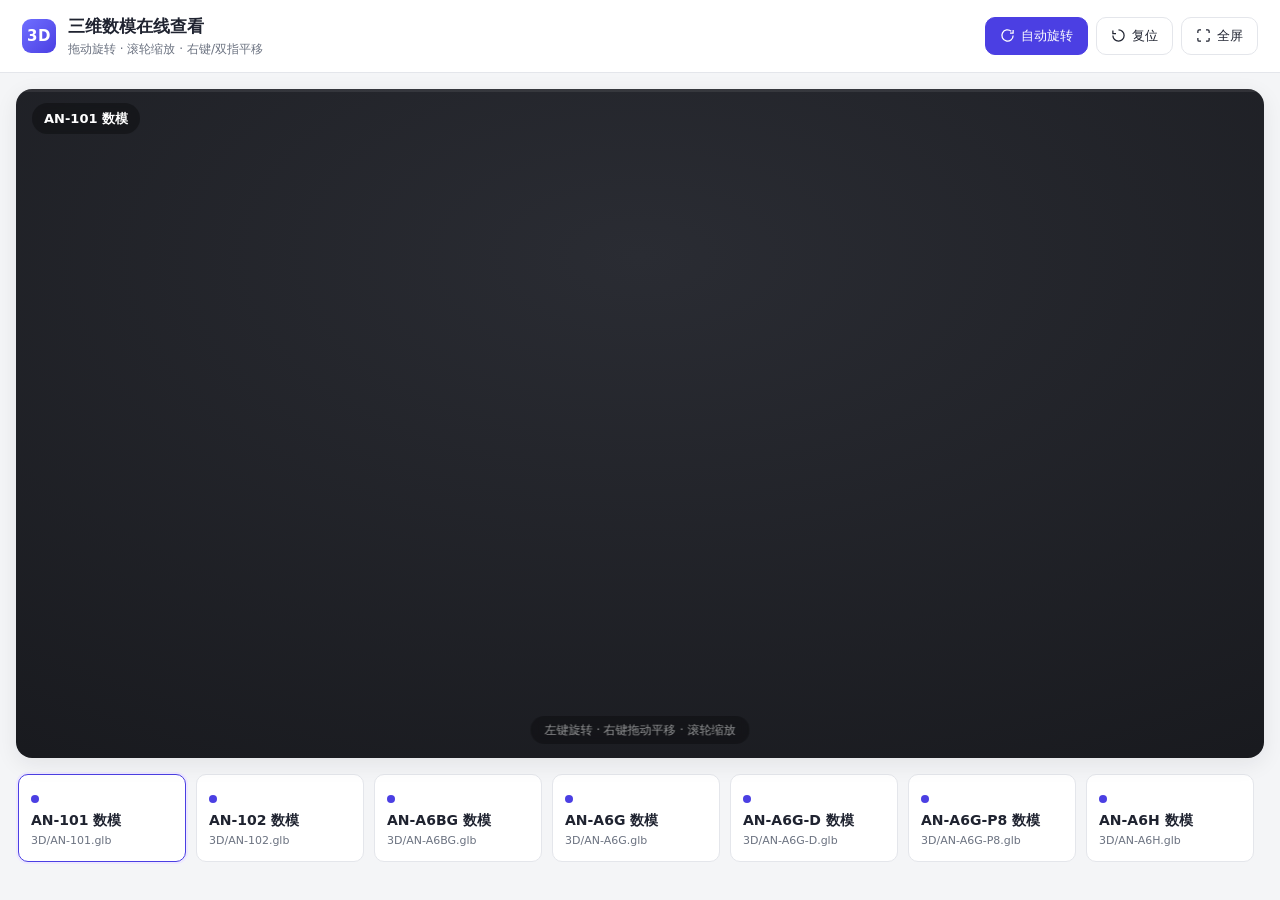
==== 3d-viewer.html @ bc669fc3 "3D模型" ====
<!DOCTYPE html>
<html lang="zh-CN">
<head>
<meta charset="UTF-8" />
<meta name="viewport" content="width=device-width, initial-scale=1.0" />
<title>3D数模 · 在线查看</title>
<script type="module" src="model-viewer.min.js"></script>
<style>
  :root {
    --bg: #f4f5f7;
    --chrome: #ffffff;
    --stage-1: #2a2c33;
    --stage-2: #131418;
    --text: #1f2330;
    --text-muted: #6b7280;
    --border: #e4e6eb;
    --accent: #4b3fe3;
    --accent-soft: #eee9ff;
    --radius: 10px;
    --shadow: 0 6px 22px rgba(20, 22, 34, 0.08);
    --sans: "PingFang SC", "Microsoft YaHei", "Segoe UI", system-ui, sans-serif;
  }
  * { box-sizing: border-box; }
  html, body { height: 100%; margin: 0; }
  body {
    background: var(--bg);
    color: var(--text);
    font: 15px/1.5 var(--sans);
    display: flex;
    flex-direction: column;
    min-height: 100vh;
  }

  /* header */
  header {
    display: flex;
    align-items: center;
    justify-content: space-between;
    gap: 16px;
    padding: 14px 22px;
    background: var(--chrome);
    border-bottom: 1px solid var(--border);
    flex-wrap: wrap;
  }
  .brand { display: flex; align-items: center; gap: 12px; }
  .logo {
    width: 34px; height: 34px; border-radius: 9px;
    background: linear-gradient(135deg, #6f6fff, #4b3fe3);
    display: grid; place-items: center; color: #fff; font-weight: 700;
    font-size: 15px; letter-spacing: .5px;
  }
  .brand h1 { margin: 0; font-size: 17px; font-weight: 650; }
  .brand p { margin: 0; font-size: 12px; color: var(--text-muted); }

  .ctrls { display: flex; align-items: center; gap: 8px; flex-wrap: wrap; }
  .btn {
    display: inline-flex; align-items: center; gap: 6px;
    padding: 8px 14px; border-radius: var(--radius);
    border: 1px solid var(--border); background: var(--chrome);
    color: var(--text); font: inherit; font-size: 13px; cursor: pointer;
    transition: all .15s ease; white-space: nowrap;
  }
  .btn:hover { border-color: #c9ccd4; background: #fafafa; }
  .btn.on {
    background: var(--accent); border-color: var(--accent); color: #fff;
  }
  .btn.on:hover { background: #4334d6; }
  .btn svg { width: 15px; height: 15px; flex: none; }

  /* main stage */
  main { flex: 1; display: flex; flex-direction: column; padding: 16px; gap: 14px; min-height: 0; }
  .stage {
    position: relative; flex: 1; min-height: 380px;
    border-radius: 16px; overflow: hidden;
    background: radial-gradient(120% 120% at 50% 25%, var(--stage-1), var(--stage-2));
    box-shadow: var(--shadow);
  }
  model-viewer {
    width: 100%; height: 100%; --poster-color: transparent;
    --progress-bar-color: #8b7dff; --progress-mask: transparent;
  }
  .hint {
    position: absolute; left: 50%; bottom: 14px; transform: translateX(-50%);
    color: rgba(255,255,255,.55); font-size: 12px; pointer-events: none;
    background: rgba(0,0,0,.28); padding: 5px 14px; border-radius: 999px;
    backdrop-filter: blur(4px);
  }
  .badge-name {
    position: absolute; top: 14px; left: 16px;
    color: #fff; font-size: 13px; font-weight: 600;
    background: rgba(0,0,0,.32); padding: 6px 12px; border-radius: 999px;
    backdrop-filter: blur(4px);
  }
  /* progress bar slot */
  .progress {
    position: absolute; top: 0; left: 0; right: 0; height: 3px;
    background: rgba(255,255,255,.08); display: none;
  }
  .progress-bar { height: 100%; width: 0%; background: #8b7dff; transition: width .2s; }

  /* model rail */
  .rail { display: flex; gap: 10px; overflow-x: auto; padding: 2px; }
  .card {
    flex: 0 0 auto; width: 168px; padding: 12px; border-radius: var(--radius);
    border: 1px solid var(--border); background: var(--chrome); cursor: pointer;
    transition: all .15s ease;
  }
  .card:hover { border-color: #c9ccd4; transform: translateY(-1px); }
  .card.active { border-color: var(--accent); box-shadow: 0 0 0 2px var(--accent-soft); }
  .card .name { font-weight: 600; font-size: 14px; margin: 0 0 2px; }
  .card .file { font-size: 11px; color: var(--text-muted); word-break: break-all; }
  .card .dot { width: 8px; height: 8px; border-radius: 50%; background: var(--accent); display: inline-block; margin-right: 6px; vertical-align: middle; }
  .card.empty .dot { background: #d1d5db; }

  footer { text-align: center; color: var(--text-muted); font-size: 12px; padding: 10px; }
  .empty-state {
    position: absolute; inset: 0; display: grid; place-items: center;
    color: rgba(255,255,255,.6); text-align: center; padding: 20px;
  }
  @media (max-width: 640px) {
    .brand p { display: none; }
    .stage { min-height: 300px; }
  }
</style>
</head>
<body>

<header>
  <div class="brand">
    <div class="logo">3D</div>
    <div>
      <h1>三维数模在线查看</h1>
      <p>拖动旋转 · 滚轮缩放 · 右键/双指平移</p>
    </div>
  </div>
  <div class="ctrls">
    <button class="btn" id="btnRotate" title="自动旋转">
      <svg viewBox="0 0 24 24" fill="none" stroke="currentColor" stroke-width="2"><path d="M21 12a9 9 0 1 1-3-6.7"/><path d="M21 3v5h-5"/></svg>
      自动旋转
    </button>
    <button class="btn" id="btnReset" title="复位视角">
      <svg viewBox="0 0 24 24" fill="none" stroke="currentColor" stroke-width="2"><path d="M3 12a9 9 0 1 0 9-9"/><path d="M3 4v5h5"/></svg>
      复位
    </button>
    <button class="btn" id="btnFull" title="全屏">
      <svg viewBox="0 0 24 24" fill="none" stroke="currentColor" stroke-width="2"><path d="M8 3H5a2 2 0 0 0-2 2v3"/><path d="M16 3h3a2 2 0 0 1 2 2v3"/><path d="M21 16v3a2 2 0 0 1-2 2h-3"/><path d="M3 16v3a2 2 0 0 0 2 2h3"/></svg>
      全屏
    </button>
  </div>
</header>

<main>
  <div class="stage" id="stage">
    <model-viewer
      id="mv"
      src=""
      alt="三维数模"
      camera-controls
      auto-rotate
      auto-rotate-delay="2000"
      rotation-per-second="20deg"
      camera-orbit="45deg 75deg 105%"
      min-field-of-view="10deg"
      max-field-of-view="45deg"
      min-camera-orbit="auto auto 10%"
      interaction-prompt="auto"
      exposure="0.95"
      shadow-intensity="1"
      environment-image="neutral"
      reveal="auto"
      style="background: transparent">
      <div class="progress" slot="progress-bar"><div class="progress-bar"></div></div>
    </model-viewer>
    <div class="badge-name" id="badgeName">—</div>
    <div class="hint">左键旋转 · 右键拖动平移 · 滚轮缩放</div>
  </div>

  <div class="rail" id="rail"></div>
</main>

<footer></footer>

<script src="models3d.js"></script>
<script>
  const mv = document.getElementById('mv');
  const rail = document.getElementById('rail');
  const badge = document.getElementById('badgeName');
  const stage = document.getElementById('stage');
  const btnRotate = document.getElementById('btnRotate');
  const btnReset = document.getElementById('btnReset');
  const btnFull = document.getElementById('btnFull');
  const prog = stage.querySelector('.progress');
  const progBar = stage.querySelector('.progress-bar');

  function loadModel(idx) {
    const m = MODELS_3D[idx];
    if (!m) return;
    mv.src = encodeURI(m.file);
    mv.alt = m.name + " 3D模型";
    badge.textContent = m.name;
    [...rail.children].forEach((c, i) => c.classList.toggle('active', i === idx));
    prog.style.display = 'block'; progBar.style.width = '0%';
  }

  let modelCenter = null;
  function rememberCenter(remaining) {
    const t = mv.cameraTarget;
    if (t && t.trim()) modelCenter = t;
    if (remaining > 0) requestAnimationFrame(() => rememberCenter(remaining - 1));
  }
  mv.addEventListener('progress', (e) => {
    const t = e.detail?.totalProgress;
    if (typeof t === 'number') progBar.style.width = (t * 100) + '%';
  });
  mv.addEventListener('load', () => {
    prog.style.display = 'none';
    modelCenter = null;
    rememberCenter(8);
  });
  mv.addEventListener('error', () => {
    prog.style.display = 'none';
    badge.textContent = '加载失败';
  });

  // build rail
  if (MODELS_3D.length === 0) {
    rail.innerHTML = '<div class="card empty"><span class="dot"></span><div class="name">暂无模型</div><div class="file">将 .glb 放入 3D 目录后在 models3d.js 中登记</div></div>';
  } else {
    MODELS_3D.forEach((m, i) => {
      const c = document.createElement('div');
      c.className = 'card' + (i === 0 ? ' active' : '');
      c.innerHTML = `<span class="dot"></span><div class="name">${m.name}</div><div class="file">${m.file}</div>`;
      c.addEventListener('click', () => loadModel(i));
      rail.appendChild(c);
    });
    const paramM = new URLSearchParams(location.search).get('m');
    let startIdx = 0;
    if (paramM) {
      const found = MODELS_3D.findIndex((m) => m.base === paramM);
      if (found >= 0) startIdx = found;
    }
    loadModel(startIdx);
  }

  // auto-rotate toggle
  let rotating = true;
  btnRotate.classList.add('on');
  btnRotate.addEventListener('click', () => {
    rotating = !rotating;
    mv.autoRotate = rotating;
    btnRotate.classList.toggle('on', rotating);
  });

  // reset view
  btnReset.addEventListener('click', () => {
    mv.cameraOrbit = '45deg 75deg 105%';
    if (modelCenter) mv.cameraTarget = modelCenter;
    mv.jumpCameraToGoal();
  });

  // fullscreen
  btnFull.addEventListener('click', () => {
    if (document.fullscreenElement) document.exitFullscreen();
    else stage.requestFullscreen?.();
  });
</script>
</body>
</html>
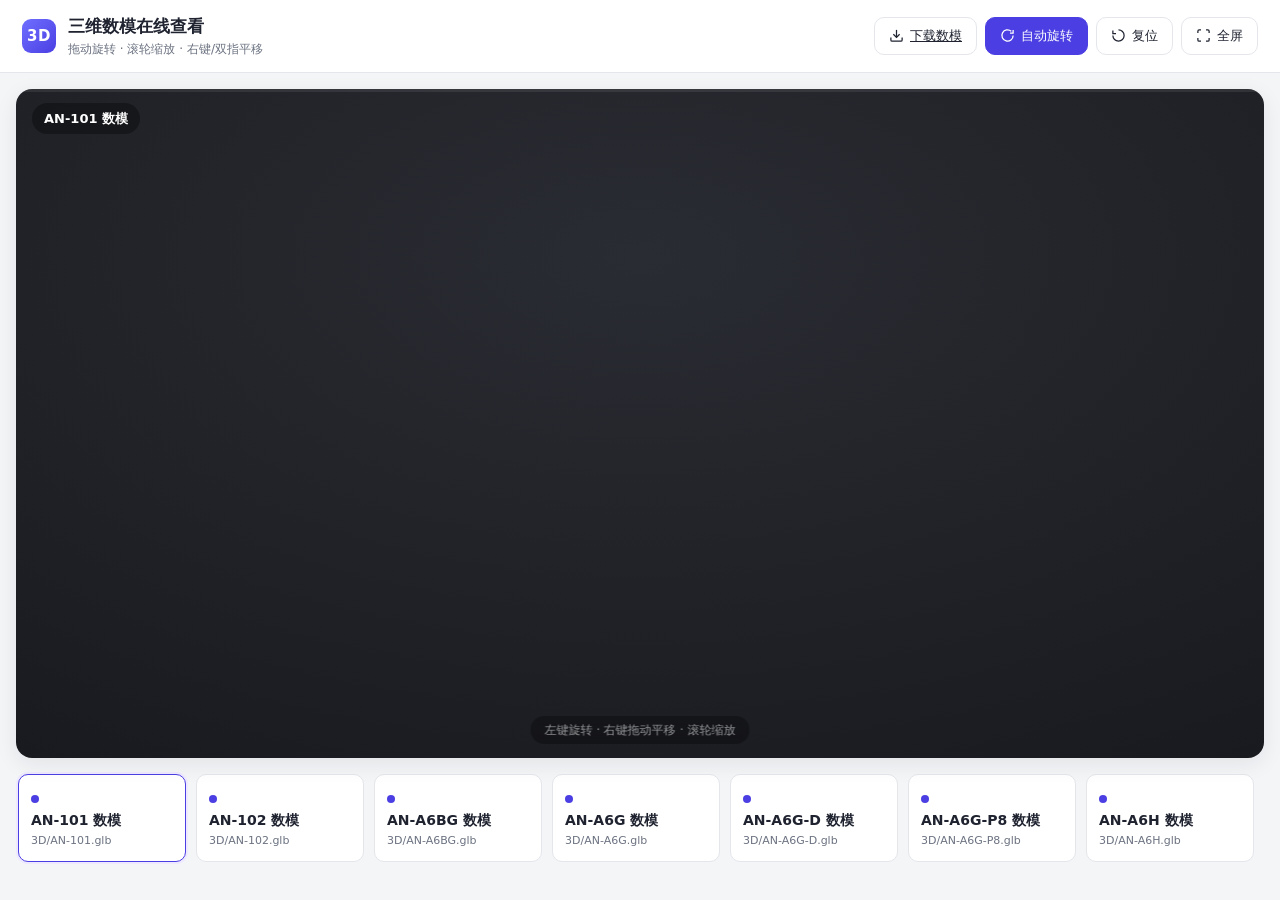
==== commit 1a5aea4a: "提供下载数模" ====
--- a/3d-viewer.html
+++ b/3d-viewer.html
@@ -134,6 +134,10 @@
     </div>
   </div>
   <div class="ctrls">
+    <a class="btn" id="btnDownload" href="#" download title="下载数模文件" style="display:none">
+      <svg viewBox="0 0 24 24" fill="none" stroke="currentColor" stroke-width="2"><path d="M21 15v4a2 2 0 0 1-2 2H5a2 2 0 0 1-2-2v-4"/><polyline points="7 10 12 15 17 10"/><line x1="12" y1="15" x2="12" y2="3"/></svg>
+      下载数模
+    </a>
     <button class="btn" id="btnRotate" title="自动旋转">
       <svg viewBox="0 0 24 24" fill="none" stroke="currentColor" stroke-width="2"><path d="M21 12a9 9 0 1 1-3-6.7"/><path d="M21 3v5h-5"/></svg>
       自动旋转
@@ -189,6 +193,7 @@
   const btnRotate = document.getElementById('btnRotate');
   const btnReset = document.getElementById('btnReset');
   const btnFull = document.getElementById('btnFull');
+  const btnDownload = document.getElementById('btnDownload');
   const prog = stage.querySelector('.progress');
   const progBar = stage.querySelector('.progress-bar');
 
@@ -198,6 +203,13 @@
     mv.src = encodeURI(m.file);
     mv.alt = m.name + " 3D模型";
     badge.textContent = m.name;
+    if (btnDownload && m.stp) {
+      btnDownload.href = encodeURI(m.stp);
+      btnDownload.download = m.base + ".stp";
+      btnDownload.style.display = '';
+    } else if (btnDownload) {
+      btnDownload.style.display = 'none';
+    }
     [...rail.children].forEach((c, i) => c.classList.toggle('active', i === idx));
     prog.style.display = 'block'; progBar.style.width = '0%';
   }
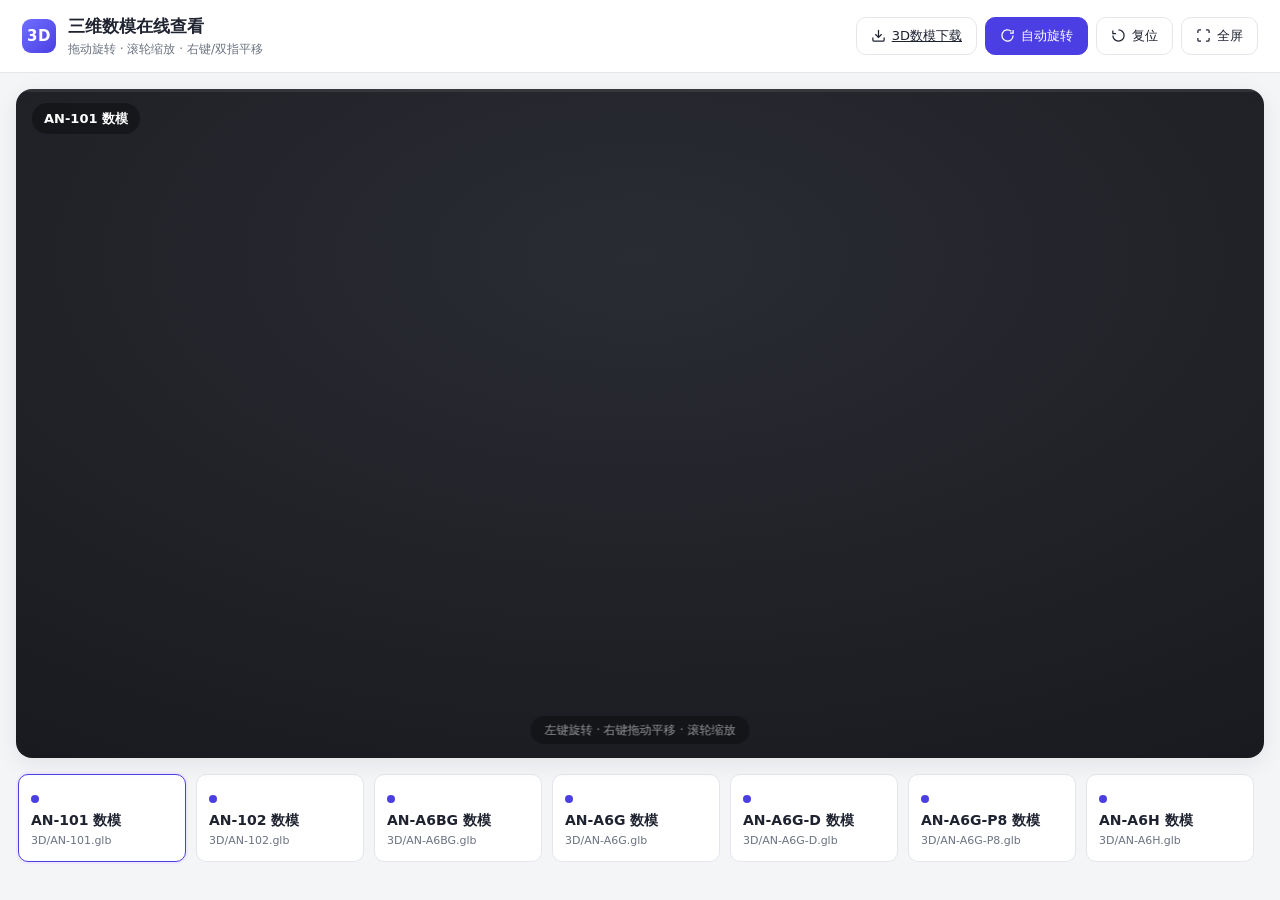
==== commit 26bdc157: "优化按钮文本和快捷按钮" ====
--- a/3d-viewer.html
+++ b/3d-viewer.html
@@ -66,6 +66,7 @@
   }
   .btn.on:hover { background: #4334d6; }
   .btn svg { width: 15px; height: 15px; flex: none; }
+  #btnDownload { justify-content: center; text-align: center; }
 
   /* main stage */
   main { flex: 1; display: flex; flex-direction: column; padding: 16px; gap: 14px; min-height: 0; }
@@ -136,7 +137,7 @@
   <div class="ctrls">
     <a class="btn" id="btnDownload" href="#" download title="下载数模文件" style="display:none">
       <svg viewBox="0 0 24 24" fill="none" stroke="currentColor" stroke-width="2"><path d="M21 15v4a2 2 0 0 1-2 2H5a2 2 0 0 1-2-2v-4"/><polyline points="7 10 12 15 17 10"/><line x1="12" y1="15" x2="12" y2="3"/></svg>
-      下载数模
+      3D数模下载
     </a>
     <button class="btn" id="btnRotate" title="自动旋转">
       <svg viewBox="0 0 24 24" fill="none" stroke="currentColor" stroke-width="2"><path d="M21 12a9 9 0 1 1-3-6.7"/><path d="M21 3v5h-5"/></svg>
